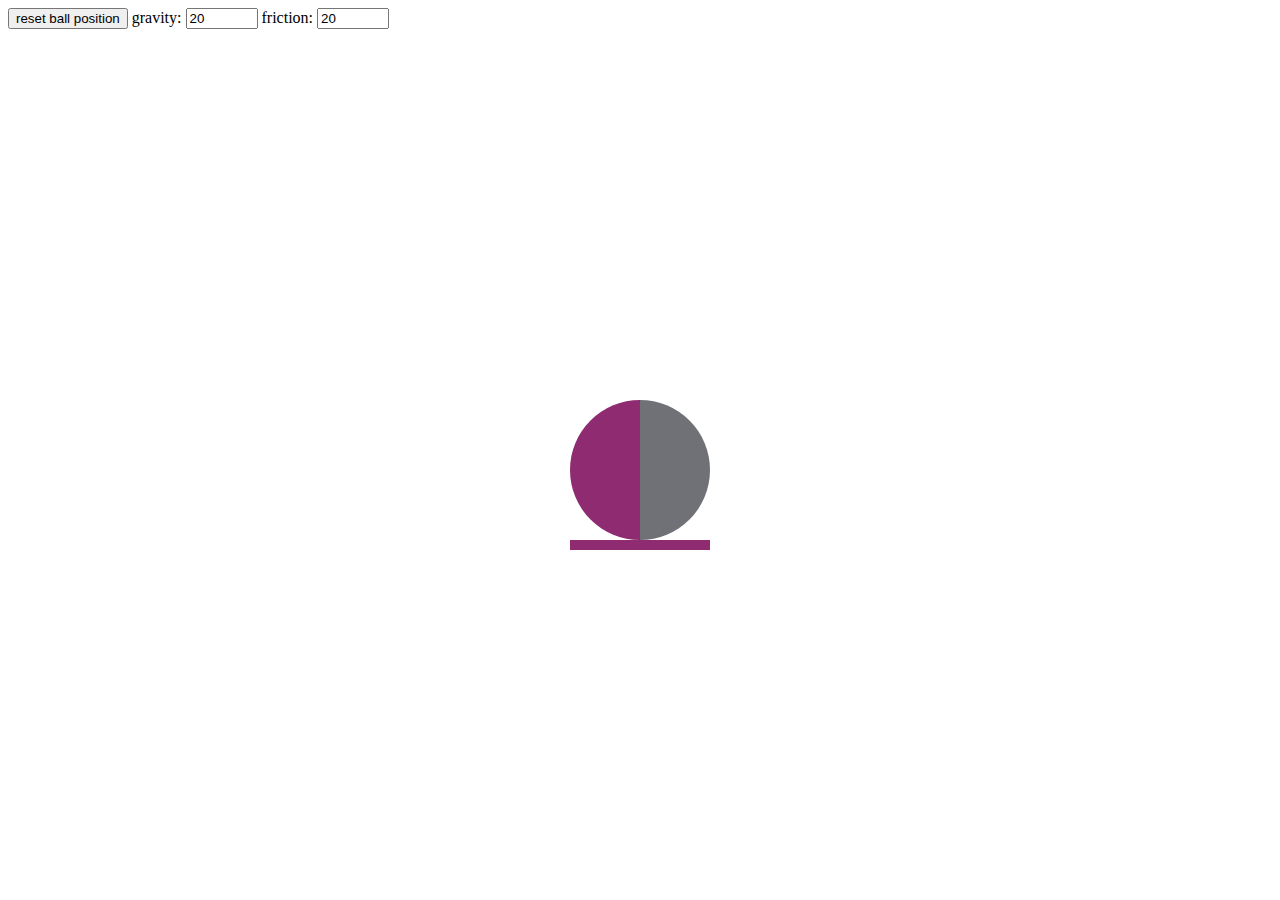
==== CSSTransition/index.html @ 97688e19 "initial commit" ====
<!DOCTYPE html>
<html lang="en">
    <head>
        <link rel="stylesheet" type="text/css" href="css/style.css" />
        <script type="text/javascript" src="js/script.js"></script> 
    </head>
    
    <body>
        <div id="ballWrapper">
            <div id="ball"></div>
            <div id="ground"></div>
        </div> 
        
        <input type = "button" value = "reset ball position" id="reset"/>
        gravity: <input type="number" min="1" max="20" value="20" step="0.1" id="gravity" >
        friction: <input type="number" min="0" max="20" value="20" step="0.1" id="friction" >
    </body>
</html>
---- CSSTransition/css/style.css ----
#ballWrapper {
	width: 140px;
	height: 400px;
	position: fixed;
	left: 50%;
	top: 0%;
	margin-left: -70px;
	z-index: 100;
	cursor: pointer;
}

#ball {
	width: 140px;
	height: 140px;
	border-radius: 70px;
	background: rgb(187,187,187);
    background-image: -webkit-linear-gradient(left, #8F2B71 50%, #707176 0%);
}

#ground {
    width: 100%;
    height: 10px;
    position: absolute;
    top: 540px;
    background: #8F2B71;
}
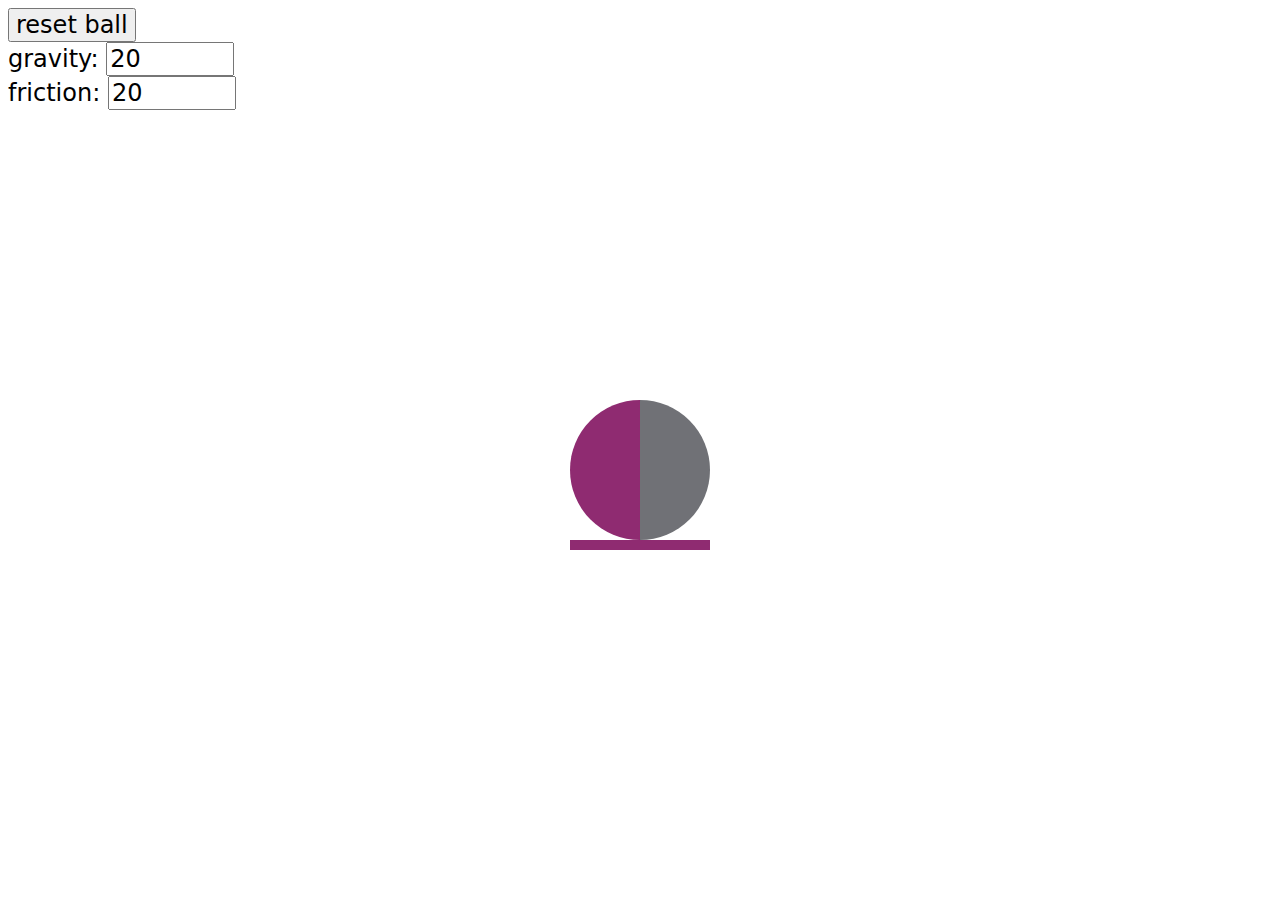
==== commit dec15531: "added labels and changed fonts" ====
--- a/CSSTransition/index.html
+++ b/CSSTransition/index.html
@@ -11,8 +11,10 @@
             <div id="ground"></div>
         </div> 
         
-        <input type = "button" value = "reset ball position" id="reset"/>
-        gravity: <input type="number" min="1" max="20" value="20" step="0.1" id="gravity" >
-        friction: <input type="number" min="0" max="20" value="20" step="0.1" id="friction" >
+        <input type = "button" value = "reset ball" id="reset"/></br>
+        <label for="gravity">gravity: </label>        
+        <input type="number" min="1" max="20" value="20" step="0.1" id="gravity" ></br>
+        <label for="friction">friction: </label>          
+        <input type="number" min="0" max="20" value="20" step="0.1" id="friction" ></br>
     </body>
 </html>
--- a/CSSTransition/css/style.css
+++ b/CSSTransition/css/style.css
@@ -24,3 +24,11 @@
     top: 540px;
     background: #8F2B71;
 }
+
+label, input {
+    font-size:1.5em;
+    font-family: Corbel, "Lucida Grande", "Lucida Sans Unicode", "Lucida Sans", "DejaVu Sans", "Bitstream Vera Sans", "Liberation Sans", Verdana, "Verdana Ref", sans-serif;
+}
+
+
+
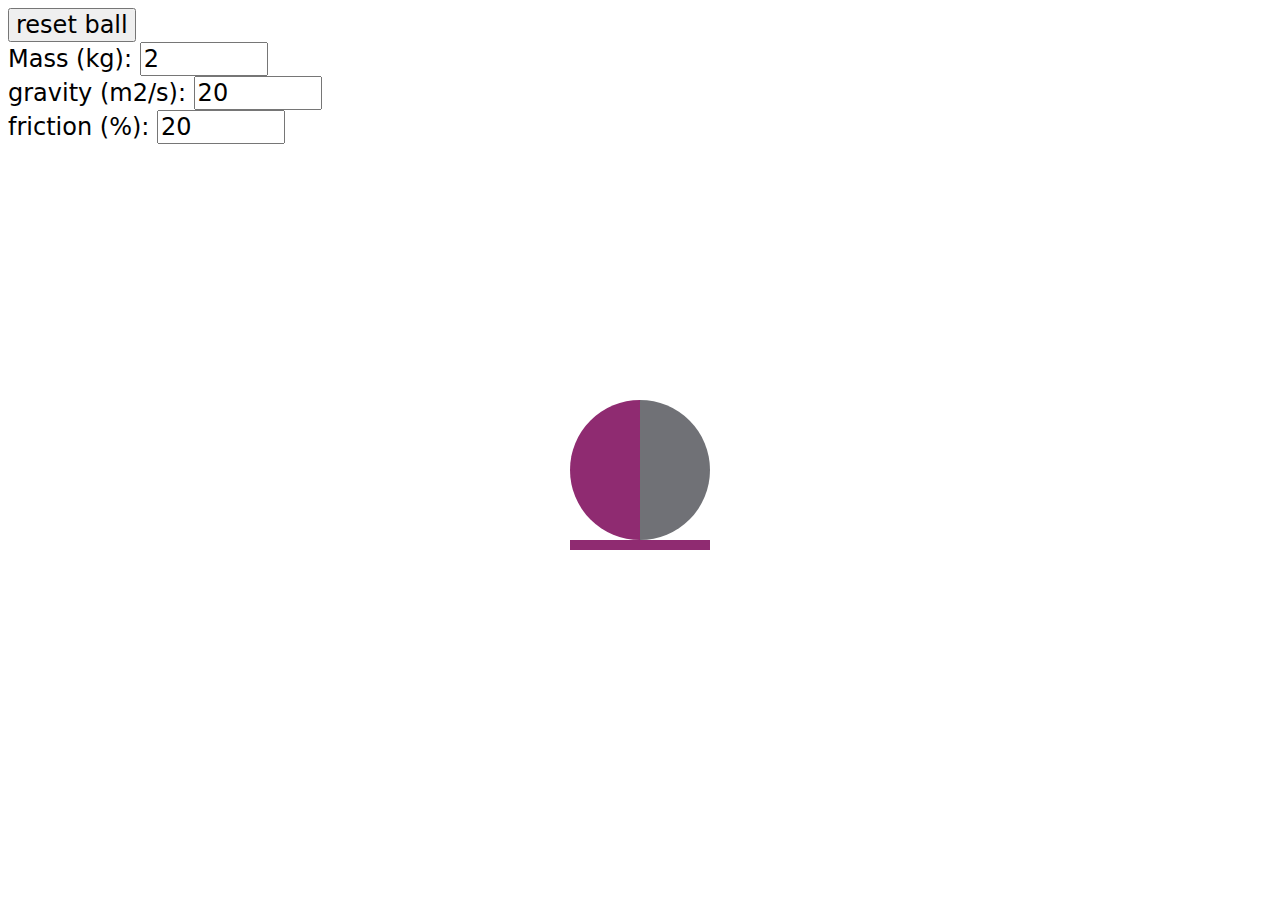
==== commit e462a9ec: "getting ready for a more realistic physics simulation" ====
--- a/CSSTransition/index.html
+++ b/CSSTransition/index.html
@@ -12,9 +12,11 @@
         </div> 
         
         <input type = "button" value = "reset ball" id="reset"/></br>
-        <label for="gravity">gravity: </label>        
+        <label for="mass">Mass (kg): </label>        
+        <input type="number" min="0.1" max="20" value="2" step="0.1" id="mass" ></br>        
+        <label for="gravity">gravity (m2/s): </label>        
         <input type="number" min="1" max="20" value="20" step="0.1" id="gravity" ></br>
-        <label for="friction">friction: </label>          
+        <label for="friction">friction (%): </label>          
         <input type="number" min="0" max="20" value="20" step="0.1" id="friction" ></br>
     </body>
 </html>
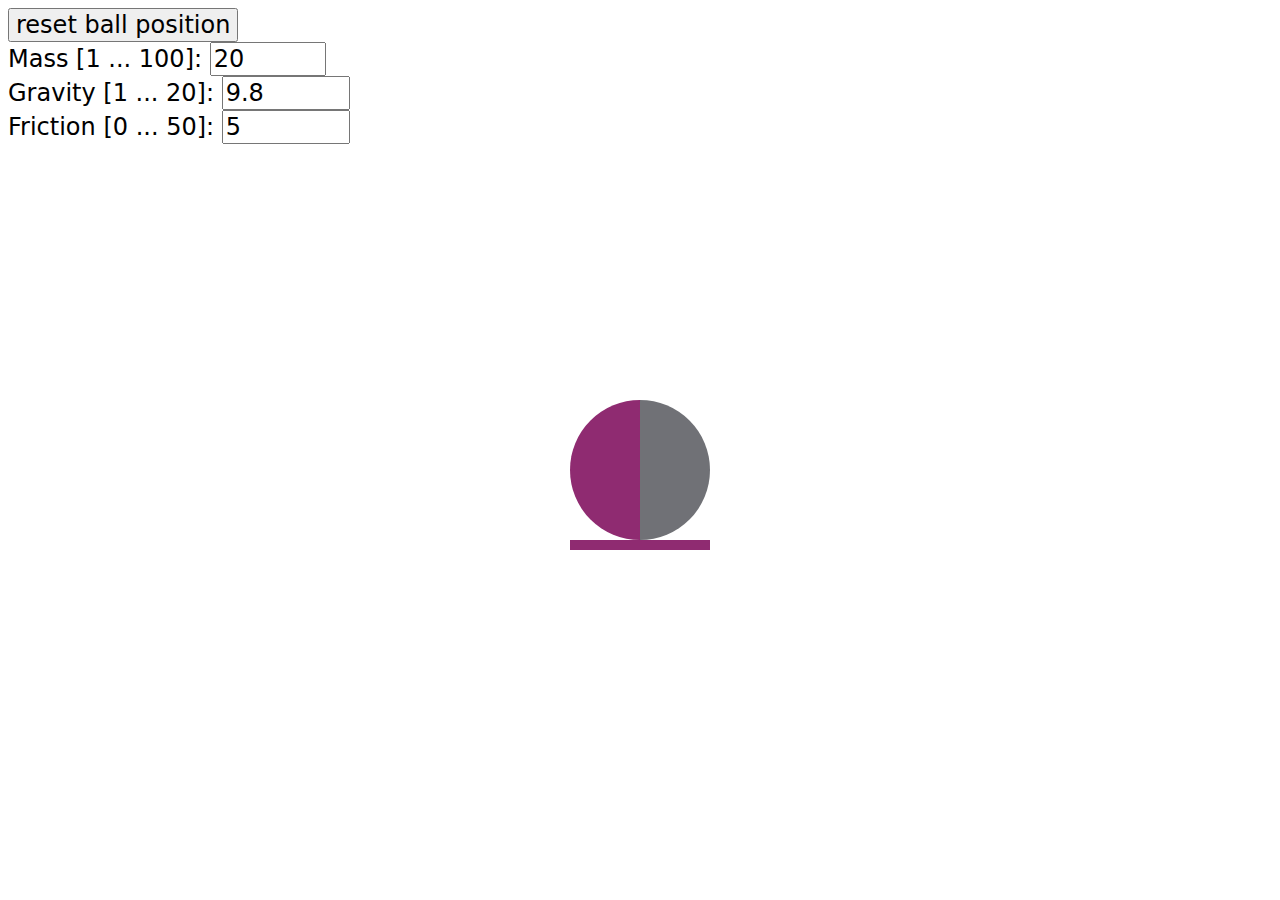
==== commit 12ecf1b9: "mass, gravity, friction" ====
--- a/CSSTransition/index.html
+++ b/CSSTransition/index.html
@@ -11,12 +11,12 @@
             <div id="ground"></div>
         </div> 
         
-        <input type = "button" value = "reset ball" id="reset"/></br>
-        <label for="mass">Mass (kg): </label>        
-        <input type="number" min="0.1" max="20" value="2" step="0.1" id="mass" ></br>        
-        <label for="gravity">gravity (m2/s): </label>        
-        <input type="number" min="1" max="20" value="20" step="0.1" id="gravity" ></br>
-        <label for="friction">friction (%): </label>          
-        <input type="number" min="0" max="20" value="20" step="0.1" id="friction" ></br>
+        <input type = "button" value = "reset ball position" id="reset"/></br>
+        <label for="mass">Mass [1 ... 100]: </label>        
+        <input type="number" min="1" max="100" value="20" step="1" id="mass" ></br>        
+        <label for="gravity">Gravity [1 ... 20]: </label>        
+        <input type="number" min="1" max="20" value="9.8" step="0.1" id="gravity" ></br>
+        <label for="friction">Friction [0 ... 50]: </label>          
+        <input type="number" min="0" max="50" value="5" step="0.1" id="friction" ></br>
     </body>
 </html>
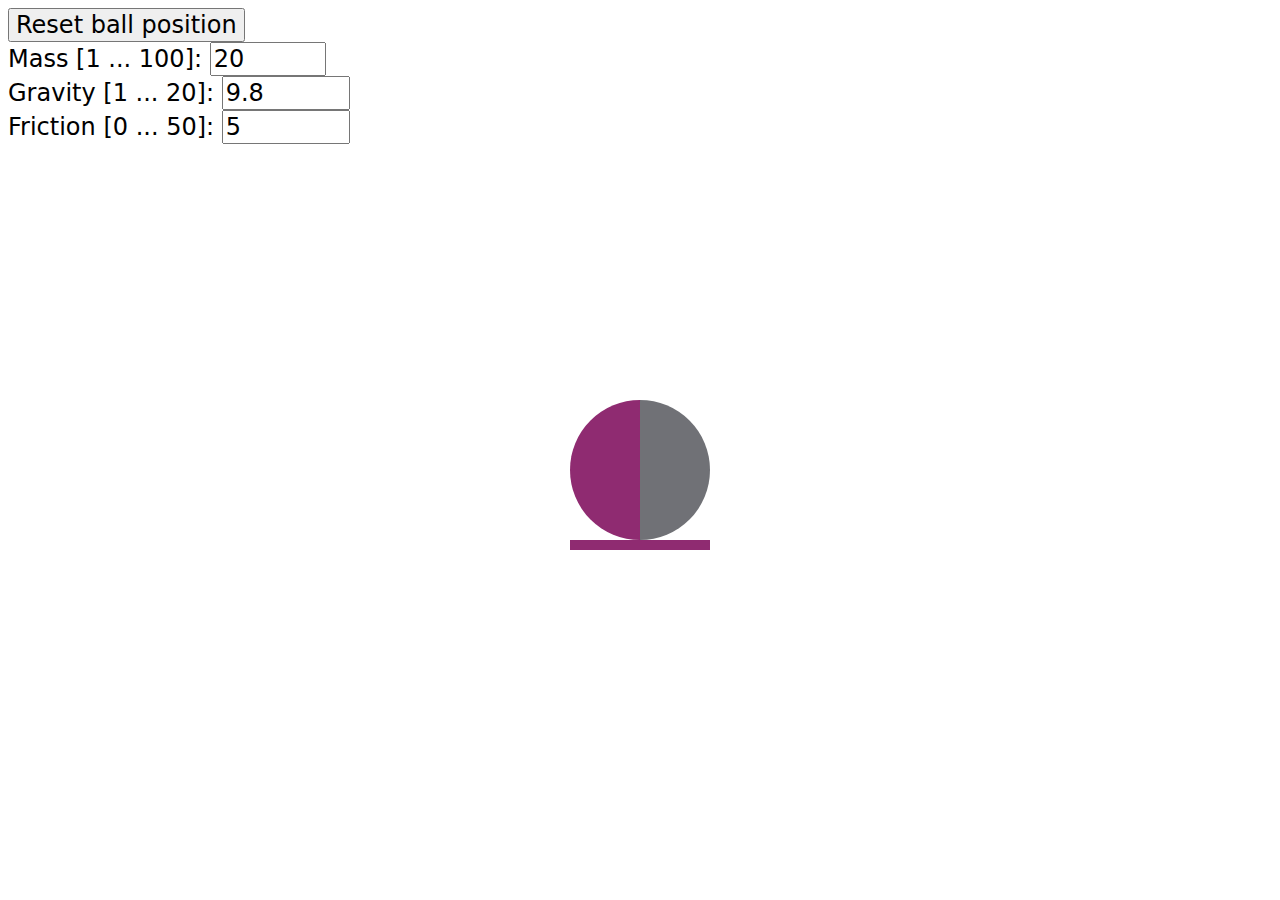
==== commit d023e495: "whitespace fix and jslint cleanup" ====
--- a/CSSTransition/index.html
+++ b/CSSTransition/index.html
@@ -11,7 +11,7 @@
             <div id="ground"></div>
         </div> 
         
-        <input type = "button" value = "reset ball position" id="reset"/></br>
+        <input type ="button" value ="Reset ball position" id="reset"/></br>
         <label for="mass">Mass [1 ... 100]: </label>        
         <input type="number" min="1" max="100" value="20" step="1" id="mass" ></br>        
         <label for="gravity">Gravity [1 ... 20]: </label>        
--- a/CSSTransition/css/style.css
+++ b/CSSTransition/css/style.css
@@ -10,10 +10,10 @@
 }
 
 #ball {
-	width: 140px;
-	height: 140px;
-	border-radius: 70px;
-	background: rgb(187,187,187);
+    width: 140px;
+    height: 140px;
+    border-radius: 70px;
+    background: rgb(187,187,187);
     background-image: -webkit-linear-gradient(left, #8F2B71 50%, #707176 0%);
 }
 
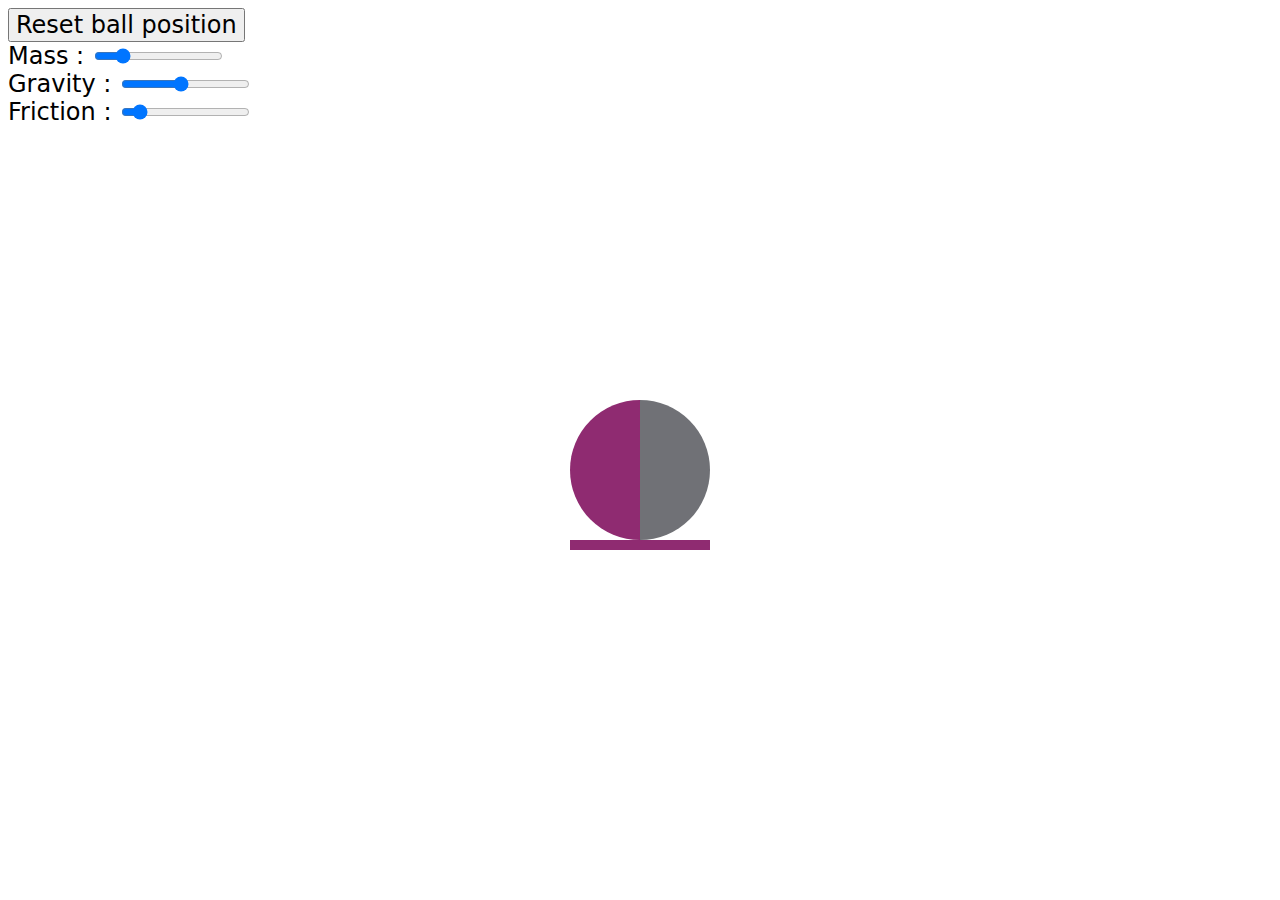
==== commit 4c1151f2: "changed input 'number' to 'range' to keep differnces between mobile and browser minimal" ====
--- a/CSSTransition/index.html
+++ b/CSSTransition/index.html
@@ -3,6 +3,7 @@
     <head>
         <link rel="stylesheet" type="text/css" href="css/style.css" />
         <script type="text/javascript" src="js/script.js"></script> 
+        <title>Bouncing Ball with CSS3 transition</title>
     </head>
     
     <body>
@@ -12,11 +13,11 @@
         </div> 
         
         <input type ="button" value ="Reset ball position" id="reset"/></br>
-        <label for="mass">Mass [1 ... 100]: </label>        
-        <input type="number" min="1" max="100" value="20" step="1" id="mass" ></br>        
-        <label for="gravity">Gravity [1 ... 20]: </label>        
-        <input type="number" min="1" max="20" value="9.8" step="0.1" id="gravity" ></br>
-        <label for="friction">Friction [0 ... 50]: </label>          
-        <input type="number" min="0" max="50" value="5" step="0.1" id="friction" ></br>
+        <label for="mass">Mass : </label>        
+        <input type="range" min="1" max="100" value="20" step="1" id="mass" ></br>        
+        <label for="gravity">Gravity : </label>        
+        <input type="range" min="1" max="20" value="9.8" step="0.1" id="gravity" ></br>
+        <label for="friction">Friction : </label>          
+        <input type="range" min="0" max="50" value="5" step="0.1" id="friction" ></br>
     </body>
 </html>
